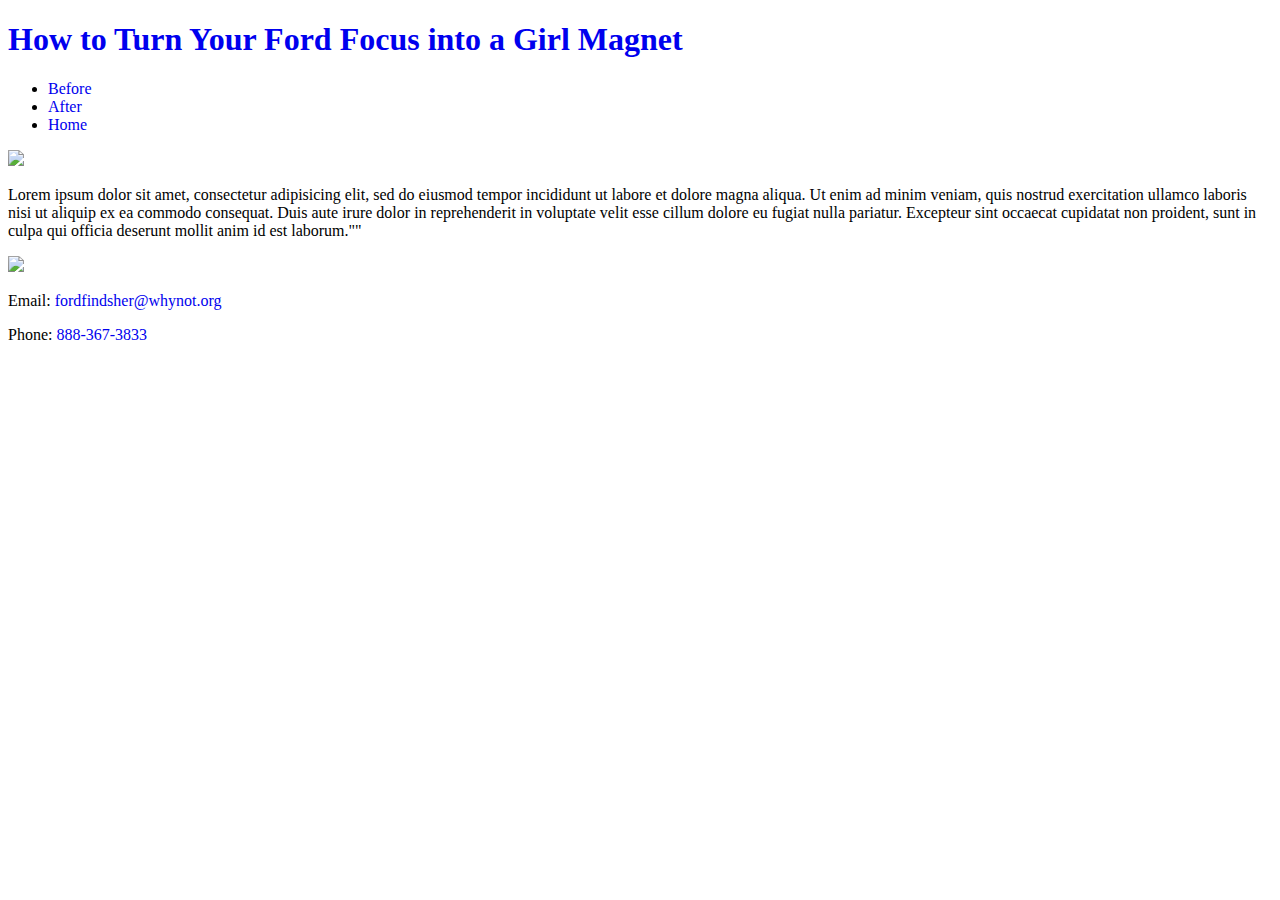
==== before.html @ 0b8bcc55 "adding after.html, before.html, and index.html." ====
<!DOCTYPE html>
<html>
    <head>
        <title>
            Ford Focus for Us: Before
        </title>
    </head>
    <STYLE>A {text-decoration: none;} </STYLE>
    <body>
        <header>
            <h1>
                <a href="index.html">How to Turn Your Ford Focus into a Girl Magnet</a>
            </h1>
            <nav>
                <ul>
                    <li>
                        <a href="before.html">Before</a>
                    </li>
                    <li>
                        <a href="after.html">After</a>
                    </li>
                    <li>
                        <a href="index.html">Home</a>
                    </li>
                </ul>
            </nav>
        </header>
        <main>
            <section>
                <img src="https://place-hold.it/300x500/?text=Image">
                <p>
                Lorem ipsum dolor sit amet, consectetur adipisicing elit, sed do eiusmod tempor incididunt ut labore et dolore magna aliqua. Ut enim ad minim veniam, quis nostrud exercitation ullamco laboris nisi ut aliquip ex ea commodo consequat. Duis aute irure dolor in reprehenderit in voluptate velit esse cillum dolore eu fugiat nulla pariatur. Excepteur sint occaecat cupidatat non proident, sunt in culpa qui officia deserunt mollit anim id est laborum.""
                </p>
            </section>
            <section>
                <img src="https://place-hold.it/300x500/?text=Image">
            </section>
        </main>
        <footer>
            <p>
                Email: <a href="mailto:fordfindsher@whynot.org">fordfindsher@whynot.org</a>
            </p>
            <p>
                Phone: <a href="tel:888-for-dude">888-367-3833</a>
            </p>
        </footer>
    </body>
</html>
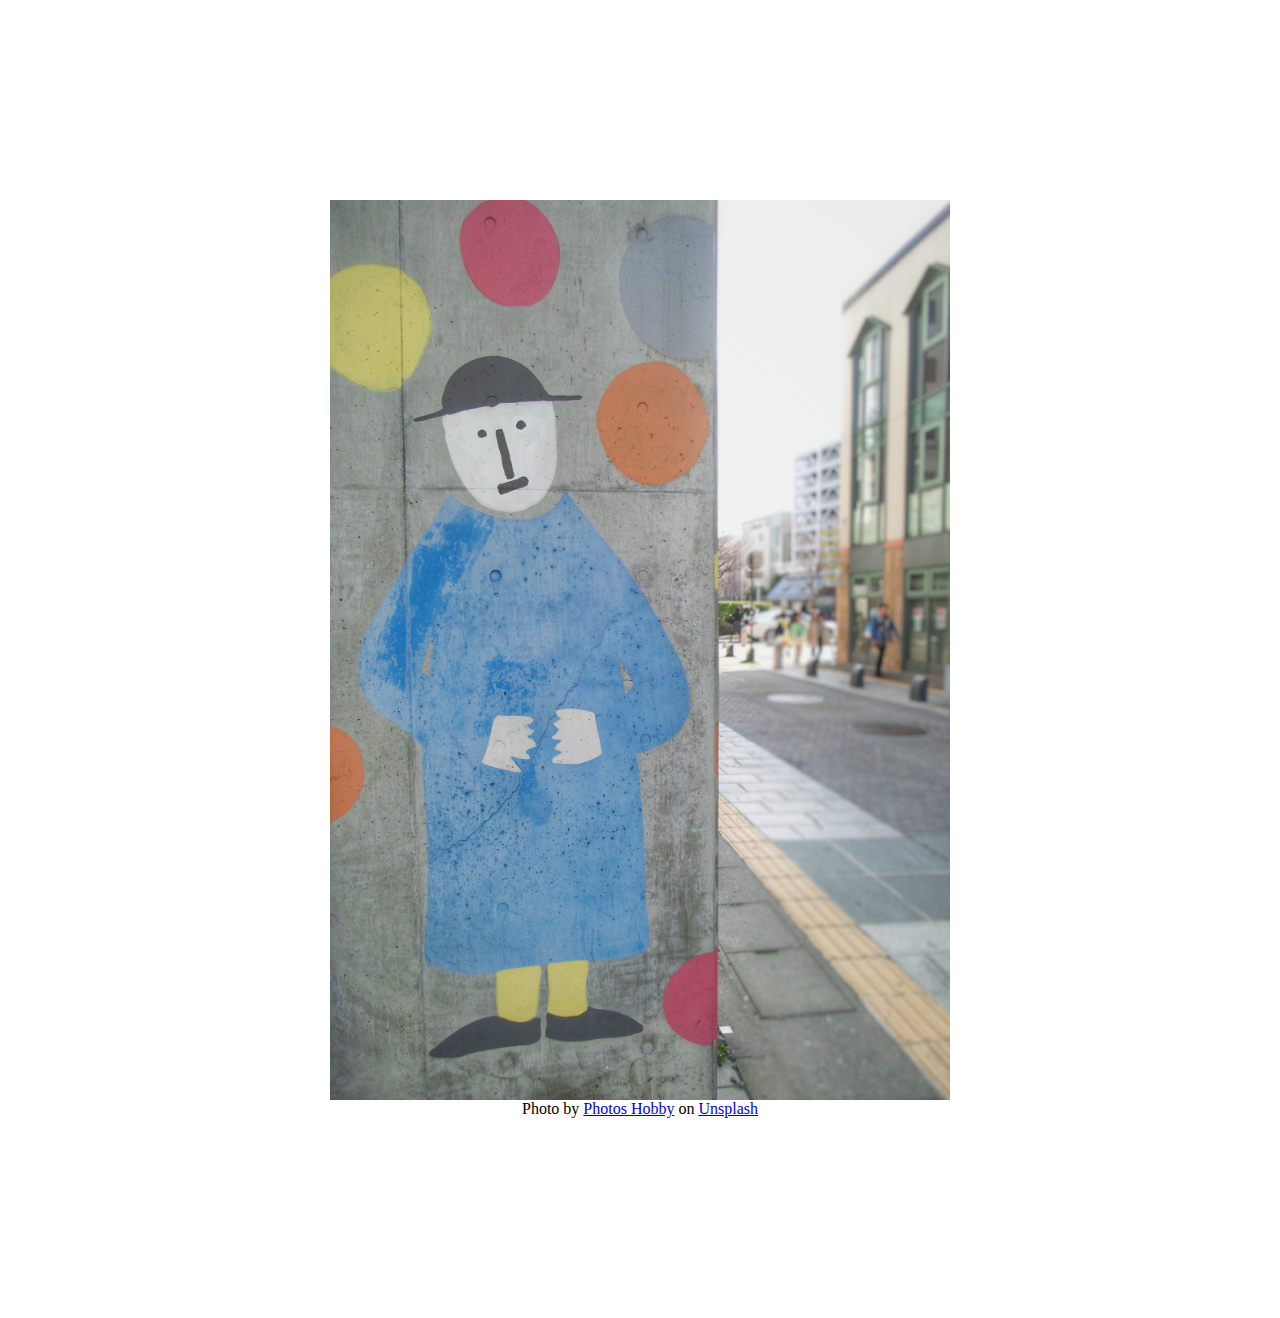
==== commit 619f77f4: "Added pages to fill out content." ====
--- a/before.html
+++ b/before.html
@@ -1,48 +1,32 @@
 <!DOCTYPE html>
-<html>
     <head>
-        <title>
-            Ford Focus for Us: Before
-        </title>
+        <title>Before Ford Focus</title>
+        <style>
+            * {
+                margin: 0;
+                padding: 0;
+            }
+            .imgbox {
+                display: grid;
+                height: 80%;
+                margin: 200px;
+            }
+            .center-fit {
+                max-width: 100%;
+                max-height: 100vh;
+                margin: auto;
+            }
+            span {
+                margin: auto;
+            }
+            </style>
     </head>
-    <STYLE>A {text-decoration: none;} </STYLE>
     <body>
-        <header>
-            <h1>
-                <a href="index.html">How to Turn Your Ford Focus into a Girl Magnet</a>
-            </h1>
-            <nav>
-                <ul>
-                    <li>
-                        <a href="before.html">Before</a>
-                    </li>
-                    <li>
-                        <a href="after.html">After</a>
-                    </li>
-                    <li>
-                        <a href="index.html">Home</a>
-                    </li>
-                </ul>
-            </nav>
-        </header>
-        <main>
-            <section>
-                <img src="https://place-hold.it/300x500/?text=Image">
-                <p>
-                Lorem ipsum dolor sit amet, consectetur adipisicing elit, sed do eiusmod tempor incididunt ut labore et dolore magna aliqua. Ut enim ad minim veniam, quis nostrud exercitation ullamco laboris nisi ut aliquip ex ea commodo consequat. Duis aute irure dolor in reprehenderit in voluptate velit esse cillum dolore eu fugiat nulla pariatur. Excepteur sint occaecat cupidatat non proident, sunt in culpa qui officia deserunt mollit anim id est laborum.""
-                </p>
-            </section>
-            <section>
-                <img src="https://place-hold.it/300x500/?text=Image">
-            </section>
-        </main>
-        <footer>
-            <p>
-                Email: <a href="mailto:fordfindsher@whynot.org">fordfindsher@whynot.org</a>
-            </p>
-            <p>
-                Phone: <a href="tel:888-for-dude">888-367-3833</a>
-            </p>
-        </footer>
+        <div class="imgbox">
+            <img class="center-fit" src="Images/clown.jpg">
+                <span>Photo by <a href="https://unsplash.com/@photoshobby?utm_source=unsplash&amp;utm_medium=referral&amp;utm_content=creditCopyText">Photos Hobby</a> on <a href="https://unsplash.com/s/photos/sad-clown?utm_source=unsplash&amp;utm_medium=referral&amp;utm_content=creditCopyText">Unsplash</a>
+                </span>        
+        </div>
+        <script src="" async defer></script>
     </body>
 </html>